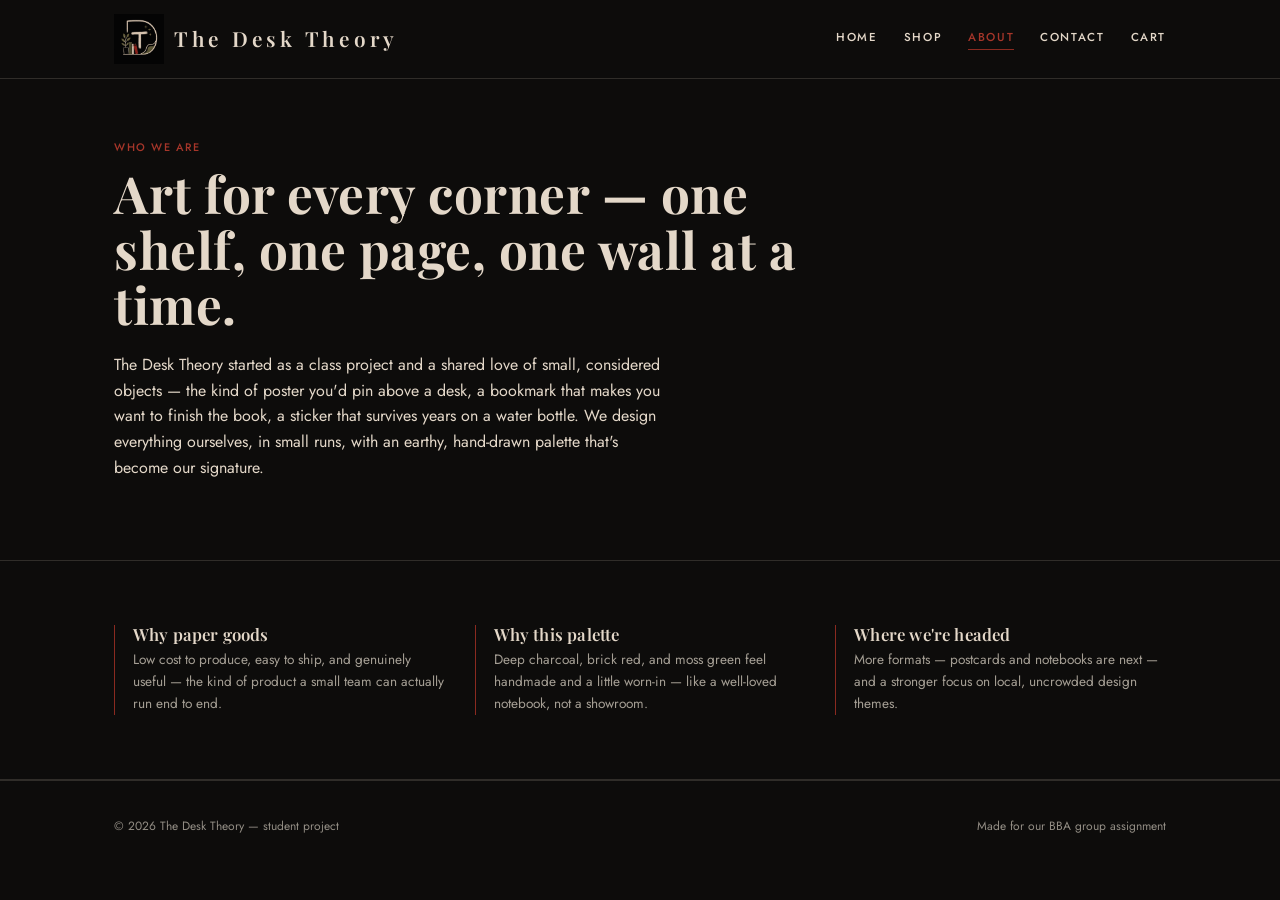
==== about.html @ 248416a7 "Add files via upload" ====
<!DOCTYPE html>
<html lang="en">
<head>
<meta charset="UTF-8">
<meta name="viewport" content="width=device-width, initial-scale=1.0">
<title>About — The Desk Theory</title>
<link rel="stylesheet" href="style.css">
</head>
<body>

<header class="site-header">
  <div class="container">
    <a href="index.html" class="logo"><img src="logo-mark-v2.png" alt="The Desk Theory"><span class="logo-word">The Desk Theory</span></a>
    <nav class="main-nav">
      <a href="index.html">Home</a>
      <a href="shop.html">Shop</a>
      <a href="about.html" class="active">About</a>
      <a href="contact.html">Contact</a>
      <a href="cart.html" class="cart-link">Cart <span class="cart-badge">0</span></a>
    </nav>
  </div>
</header>

<section class="section" style="padding-top:60px;">
  <div class="container">
    <span class="eyebrow">Who we are</span>
    <h1 style="font-size:clamp(2rem,5vw,3.2rem); max-width:700px;">Art for every corner — one shelf, one page, one wall at a time.</h1>
    <p style="max-width:560px; margin-top:20px;">The Desk Theory started as a class project and a shared love of small, considered objects — the kind of poster you'd pin above a desk, a bookmark that makes you want to finish the book, a sticker that survives years on a water bottle. We design everything ourselves, in small runs, with an earthy, hand-drawn palette that's become our signature.</p>
  </div>
</section>

<section class="section">
  <div class="container values-grid">
    <div class="value-block">
      <h3>Why paper goods</h3>
      <p>Low cost to produce, easy to ship, and genuinely useful — the kind of product a small team can actually run end to end.</p>
    </div>
    <div class="value-block">
      <h3>Why this palette</h3>
      <p>Deep charcoal, brick red, and moss green feel handmade and a little worn-in — like a well-loved notebook, not a showroom.</p>
    </div>
    <div class="value-block">
      <h3>Where we're headed</h3>
      <p>More formats — postcards and notebooks are next — and a stronger focus on local, uncrowded design themes.</p>
    </div>
  </div>
</section>

<footer class="site-footer">
  <div class="container" style="display:flex; justify-content:space-between; flex-wrap:wrap; gap:12px; width:100%;">
    <span>&copy; 2026 The Desk Theory — student project</span>
    <span>Made for our BBA group assignment</span>
  </div>
</footer>

<script src="products.js"></script>
<script src="cart.js"></script>
</body>
</html>
---- style.css ----
@import url('https://fonts.googleapis.com/css2?family=Playfair+Display:wght@600;700&family=Jost:wght@400;500&display=swap');

:root {
  --ink: #E4D8C9;
  --paper: #0D0C0B;
  --paper-2: #171614;
  --sage: #6B6845;
  --sage-light: #8C8960;
  --tan: #8A2A20;
  --tan-dark: #A6362A;
  --line: rgba(228,216,201,0.16);

  /* legacy aliases so nothing breaks if referenced elsewhere */
  --riso-pink: var(--tan);
  --riso-blue: var(--sage);
  --riso-yellow: var(--tan);
  --riso-orange: var(--tan-dark);
  --riso-green: var(--sage);
}

* { box-sizing: border-box; }

html { scroll-behavior: smooth; }

body {
  margin: 0;
  background: var(--paper);
  color: var(--ink);
  font-family: 'Jost', sans-serif;
  font-weight: 400;
  line-height: 1.6;
}

h1, h2, h3, .display {
  font-family: 'Playfair Display', serif;
  font-weight: 700;
  text-transform: none;
  letter-spacing: 0.01em;
  line-height: 1.08;
  margin: 0;
  color: var(--ink);
}

.eyebrow, nav.main-nav a, .tag, .category-nav button, .btn, label, .price {
  text-transform: uppercase;
  letter-spacing: 0.14em;
}

a { color: inherit; }

.container {
  max-width: 1100px;
  margin: 0 auto;
  padding: 0 24px;
}

/* ---------- Header ---------- */

.site-header {
  border-bottom: 1px solid var(--line);
  background: var(--paper);
  position: sticky;
  top: 0;
  z-index: 50;
}

.site-header .container {
  display: flex;
  align-items: center;
  justify-content: space-between;
  padding-top: 14px;
  padding-bottom: 14px;
}

.logo {
  text-decoration: none;
  display: flex;
  align-items: center;
  gap: 10px;
}

.logo img {
  height: 50px;
  width: auto;
  display: block;
}

.logo-word {
  font-family: 'Playfair Display', serif;
  font-size: 1.3rem;
  letter-spacing: 0.18em;
  font-weight: 600;
}

nav.main-nav {
  display: flex;
  gap: 26px;
  align-items: center;
}

nav.main-nav a {
  text-decoration: none;
  font-size: 0.72rem;
  font-weight: 500;
  padding-bottom: 3px;
  border-bottom: 1px solid transparent;
  transition: border-color 0.15s ease, color 0.15s ease;
}

nav.main-nav a:hover,
nav.main-nav a.active {
  border-color: var(--tan);
  color: var(--tan-dark);
}

.cart-link {
  display: flex;
  align-items: center;
  gap: 6px;
}

.cart-badge {
  background: var(--sage);
  color: var(--paper);
  font-size: 0.62rem;
  font-weight: 500;
  letter-spacing: 0;
  text-transform: none;
  min-width: 18px;
  height: 18px;
  border-radius: 50%;
  display: inline-flex;
  align-items: center;
  justify-content: center;
  padding: 0 4px;
}

/* ---------- Hero ---------- */

.hero {
  padding: 80px 0 70px;
  border-bottom: 1px solid var(--line);
  position: relative;
}

.hero-logo {
  max-width: 300px;
  width: 60%;
  height: auto;
  margin-bottom: 10px;
}

.hero-rule {
  width: 64px;
  height: 1px;
  background: var(--tan);
  margin: 22px 0;
}

.hero h1 {
  font-size: clamp(2.4rem, 6vw, 4rem);
}

.hero-sub {
  max-width: 480px;
  margin-top: 18px;
  font-size: 1rem;
  color: rgba(237,228,214,0.75);
}

.hero-meta {
  margin-top: 30px;
  display: flex;
  gap: 12px;
  flex-wrap: wrap;
}

.tag {
  border: 1px solid var(--ink);
  padding: 6px 14px;
  font-size: 0.68rem;
  font-weight: 500;
}

.tag.pink { background: var(--tan); color: var(--paper); border-color: var(--tan); }
.tag.blue { background: var(--sage); color: var(--paper); border-color: var(--sage); }
.tag.yellow { background: transparent; border-color: var(--ink); }

.btn {
  display: inline-block;
  font-family: 'Jost', sans-serif;
  font-weight: 500;
  font-size: 0.72rem;
  padding: 14px 28px;
  background: var(--ink);
  color: var(--paper);
  border: 1px solid var(--ink);
  text-decoration: none;
  cursor: pointer;
  transition: background 0.15s ease, color 0.15s ease, border-color 0.15s ease;
}

.btn:hover {
  background: var(--tan-dark);
  border-color: var(--tan-dark);
}

.btn.secondary {
  background: transparent;
  color: var(--ink);
}

.btn.secondary:hover {
  background: var(--ink);
  color: var(--paper);
}

.btn.small {
  padding: 9px 18px;
  font-size: 0.65rem;
}

/* ---------- Section labels ---------- */

.section {
  padding: 64px 0;
  border-bottom: 1px solid var(--line);
}

.section:last-child { border-bottom: none; }

.eyebrow {
  font-size: 0.68rem;
  font-weight: 500;
  color: var(--tan-dark);
  margin-bottom: 10px;
  display: block;
}

.section-head {
  display: flex;
  justify-content: space-between;
  align-items: flex-end;
  margin-bottom: 36px;
  flex-wrap: wrap;
  gap: 16px;
}

.section-head h2 {
  font-size: clamp(1.7rem, 4vw, 2.5rem);
}

/* ---------- Product grid & cards ---------- */

.grid {
  display: grid;
  grid-template-columns: repeat(auto-fill, minmax(230px, 1fr));
  gap: 40px 24px;
}

.product-card {
  position: relative;
}

.sticker-art {
  aspect-ratio: 1 / 1;
  border-radius: 4px;
  border: 1px solid var(--line);
  display: flex;
  align-items: center;
  justify-content: center;
  position: relative;
  overflow: hidden;
  transition: transform 0.2s ease, box-shadow 0.2s ease;
}

.product-card:hover .sticker-art {
  transform: translateY(-3px);
  box-shadow: 0 10px 24px rgba(237,228,214,0.12);
}

.product-card[data-cat="posters"] .sticker-art,
.product-card[data-cat="art-prints"] .sticker-art { aspect-ratio: 3 / 4; }
.product-card[data-cat="bookmarks"] .sticker-art { aspect-ratio: 1 / 3; }

.sticker-art .glyph {
  font-family: 'Playfair Display', serif;
  font-size: 2.2rem;
  color: var(--ink);
  opacity: 0.9;
}

.product-card[data-cat="bookmarks"] .sticker-art .glyph { font-size: 1.3rem; }

.peel { display: none; }

.product-info {
  margin-top: 14px;
  padding: 0 2px;
}

.product-info h3 {
  font-size: 1rem;
  font-family: 'Jost', sans-serif;
  font-weight: 500;
}

.product-info .desc {
  font-size: 0.78rem;
  color: rgba(237,228,214,0.6);
  margin: 4px 0 10px;
}

.product-row {
  display: flex;
  align-items: center;
  justify-content: space-between;
  gap: 10px;
}

.price {
  font-weight: 500;
  font-size: 0.8rem;
  letter-spacing: 0.08em;
}

.category-nav {
  display: flex;
  gap: 10px;
  flex-wrap: wrap;
}

.category-nav button {
  font-family: 'Jost', sans-serif;
  font-size: 0.68rem;
  font-weight: 500;
  padding: 9px 18px;
  border: 1px solid var(--ink);
  background: transparent;
  cursor: pointer;
  color: var(--ink);
}

.category-nav button.active {
  background: var(--ink);
  color: var(--paper);
}

/* ---------- About / values blocks ---------- */

.values-grid {
  display: grid;
  grid-template-columns: repeat(auto-fit, minmax(220px, 1fr));
  gap: 30px;
}

.value-block {
  border-left: 1px solid var(--tan);
  padding-left: 18px;
}

.value-block h3 {
  font-size: 1.05rem;
  font-family: 'Playfair Display', serif;
  font-weight: 600;
  margin-bottom: 6px;
}

.value-block p {
  font-size: 0.85rem;
  color: rgba(237,228,214,0.68);
  margin: 0;
}

/* ---------- Cart page ---------- */

.cart-table {
  width: 100%;
  border-collapse: collapse;
}

.cart-table th {
  text-align: left;
  font-size: 0.65rem;
  letter-spacing: 0.1em;
  text-transform: uppercase;
  font-weight: 500;
  padding-bottom: 12px;
  border-bottom: 1px solid var(--ink);
}

.cart-table td {
  padding: 18px 8px;
  border-bottom: 1px solid var(--line);
  font-size: 0.85rem;
  vertical-align: middle;
}

.cart-item-name { font-weight: 500; }

.qty-control {
  display: flex;
  align-items: center;
  gap: 8px;
}

.qty-control button {
  width: 26px;
  height: 26px;
  border: 1px solid var(--ink);
  background: var(--paper);
  cursor: pointer;
  font-family: 'Jost', sans-serif;
  font-weight: 500;
}

.remove-link {
  font-size: 0.7rem;
  text-decoration: underline;
  cursor: pointer;
  background: none;
  border: none;
  color: var(--tan-dark);
  font-family: 'Jost', sans-serif;
  padding: 0;
}

.cart-summary {
  margin-top: 30px;
  display: flex;
  justify-content: flex-end;
}

.cart-summary-box {
  border: 1px solid var(--ink);
  padding: 24px;
  min-width: 260px;
  background: var(--paper-2);
}

.cart-summary-box .row {
  display: flex;
  justify-content: space-between;
  font-size: 0.85rem;
  margin-bottom: 8px;
}

.cart-summary-box .row.total {
  font-weight: 500;
  font-size: 1rem;
  border-top: 1px solid var(--ink);
  padding-top: 10px;
  margin-top: 10px;
}

.empty-cart {
  text-align: center;
  padding: 60px 0;
}

/* ---------- Forms ---------- */

.form-grid {
  display: grid;
  gap: 18px;
  max-width: 480px;
}

label {
  display: block;
  font-size: 0.68rem;
  font-weight: 500;
  margin-bottom: 6px;
  color: rgba(237,228,214,0.75);
}

input, textarea, select {
  width: 100%;
  font-family: 'Jost', sans-serif;
  font-size: 0.9rem;
  padding: 12px;
  border: 1px solid var(--ink);
  background: var(--paper);
  color: var(--ink);
}

input:focus, textarea:focus, select:focus {
  outline: 2px solid var(--tan);
  outline-offset: 1px;
}

/* ---------- Footer ---------- */

.site-footer {
  border-top: 1px solid var(--line);
  padding: 36px 0;
  font-size: 0.75rem;
  display: flex;
  justify-content: space-between;
  flex-wrap: wrap;
  gap: 12px;
  color: rgba(237,228,214,0.6);
}

/* ---------- Utility ---------- */

.center-note {
  text-align: center;
  font-size: 0.85rem;
  color: rgba(237,228,214,0.6);
}

@media (max-width: 640px) {
  .site-header .container { flex-wrap: wrap; gap: 12px; }
  nav.main-nav { gap: 16px; flex-wrap: wrap; }
  .cart-summary { justify-content: stretch; }
  .cart-summary-box { width: 100%; }
}

@media (prefers-reduced-motion: reduce) {
  * { transition: none !important; scroll-behavior: auto !important; }
}
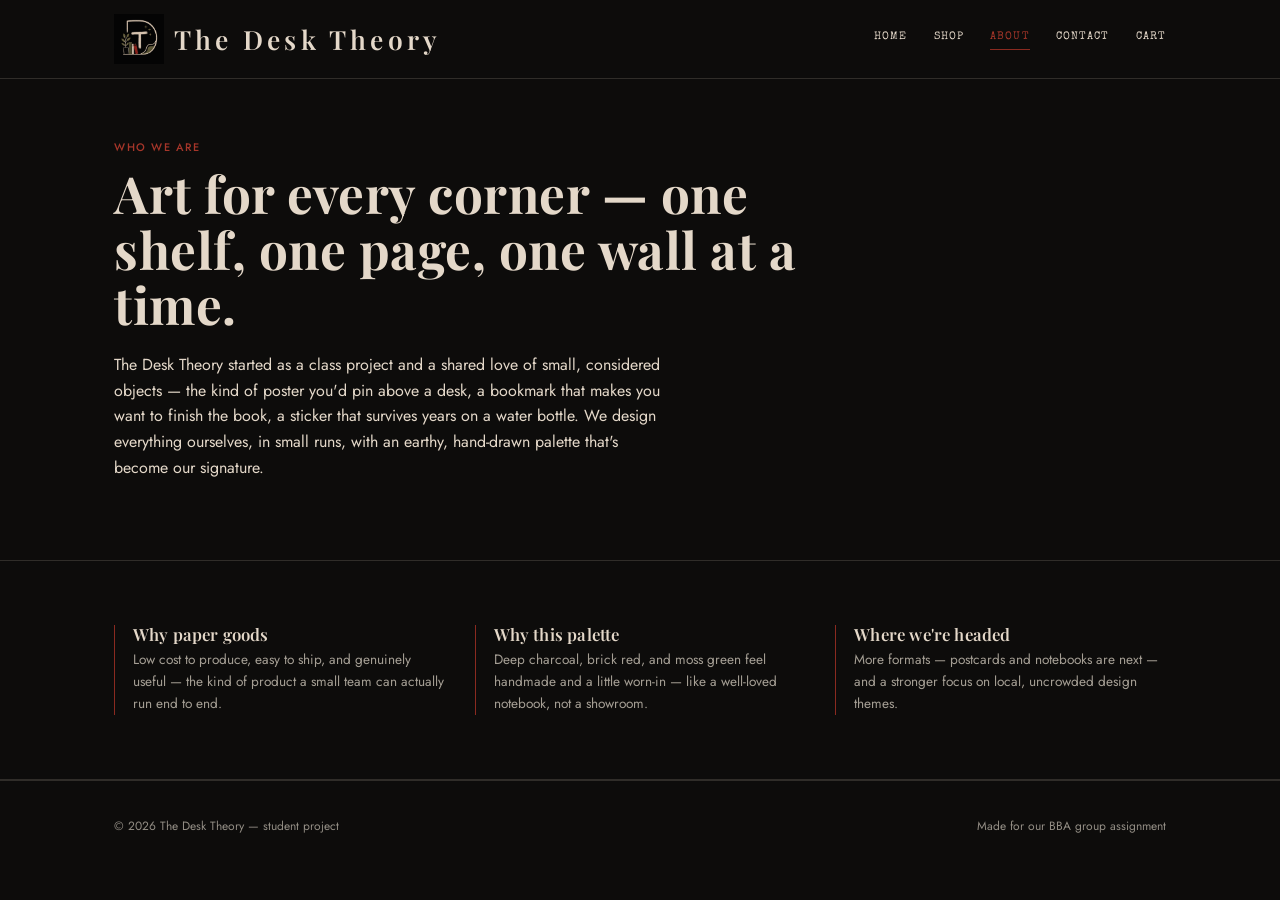
==== commit 856b5abe: "Add files via upload" ====
--- a/about.html
+++ b/about.html
@@ -4,7 +4,7 @@
 <meta charset="UTF-8">
 <meta name="viewport" content="width=device-width, initial-scale=1.0">
 <title>About — The Desk Theory</title>
-<link rel="stylesheet" href="style.css">
+<link rel="stylesheet" href="style.css?v=2">
 </head>
 <body>
 
--- a/style.css
+++ b/style.css
@@ -1,4 +1,4 @@
-@import url('https://fonts.googleapis.com/css2?family=Playfair+Display:wght@600;700&family=Jost:wght@400;500&display=swap');
+@import url('https://fonts.googleapis.com/css2?family=Playfair+Display:wght@600;700&family=Jost:wght@400;500&family=Special+Elite&display=swap');
 
 :root {
   --ink: #E4D8C9;
@@ -87,8 +87,8 @@
 
 .logo-word {
   font-family: 'Playfair Display', serif;
-  font-size: 1.3rem;
-  letter-spacing: 0.18em;
+  font-size: 1.65rem;
+  letter-spacing: 0.16em;
   font-weight: 600;
 }
 
@@ -99,9 +99,11 @@
 }
 
 nav.main-nav a {
+  font-family: 'Special Elite', cursive;
   text-decoration: none;
-  font-size: 0.72rem;
-  font-weight: 500;
+  font-size: 0.7rem;
+  font-weight: 400;
+  letter-spacing: 0.1em;
   padding-bottom: 3px;
   border-bottom: 1px solid transparent;
   transition: border-color 0.15s ease, color 0.15s ease;
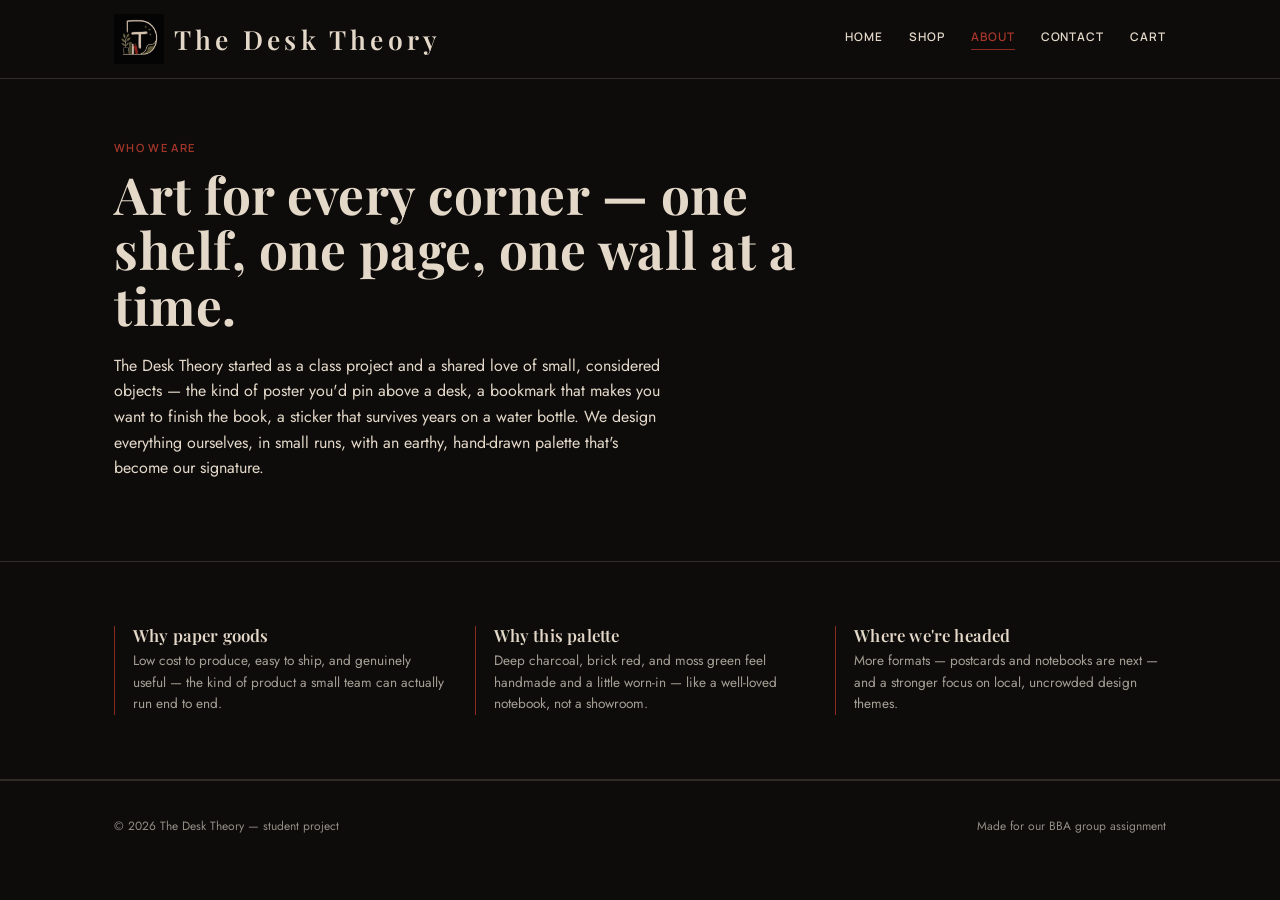
==== commit ab86e5c9: "Add files via upload" ====
--- a/about.html
+++ b/about.html
@@ -4,7 +4,7 @@
 <meta charset="UTF-8">
 <meta name="viewport" content="width=device-width, initial-scale=1.0">
 <title>About — The Desk Theory</title>
-<link rel="stylesheet" href="style.css?v=2">
+<link rel="stylesheet" href="style.css?v=3">
 </head>
 <body>
 
--- a/style.css
+++ b/style.css
@@ -1,4 +1,4 @@
-@import url('https://fonts.googleapis.com/css2?family=Playfair+Display:wght@600;700&family=Jost:wght@400;500&family=Special+Elite&display=swap');
+@import url('https://fonts.googleapis.com/css2?family=Playfair+Display:ital,wght@0,600;0,700;1,600&family=Jost:wght@400;500&family=Manrope:wght@500;600&display=swap');
 
 :root {
   --ink: #E4D8C9;
@@ -99,11 +99,11 @@
 }
 
 nav.main-nav a {
-  font-family: 'Special Elite', cursive;
+  font-family: 'Manrope', sans-serif;
   text-decoration: none;
-  font-size: 0.7rem;
-  font-weight: 400;
-  letter-spacing: 0.1em;
+  font-size: 0.74rem;
+  font-weight: 600;
+  letter-spacing: 0.08em;
   padding-bottom: 3px;
   border-bottom: 1px solid transparent;
   transition: border-color 0.15s ease, color 0.15s ease;
@@ -179,6 +179,7 @@
 
 .tag {
   border: 1px solid var(--ink);
+  border-radius: 999px;
   padding: 6px 14px;
   font-size: 0.68rem;
   font-weight: 500;
@@ -197,9 +198,14 @@
   background: var(--ink);
   color: var(--paper);
   border: 1px solid var(--ink);
+  border-radius: 999px;
   text-decoration: none;
   cursor: pointer;
-  transition: background 0.15s ease, color 0.15s ease, border-color 0.15s ease;
+  transition: background 0.15s ease, color 0.15s ease, border-color 0.15s ease, transform 0.15s ease;
+}
+
+.btn:hover {
+  transform: translateY(-1px);
 }
 
 .btn:hover {
@@ -232,8 +238,11 @@
 .section:last-child { border-bottom: none; }
 
 .eyebrow {
-  font-size: 0.68rem;
-  font-weight: 500;
+  font-family: 'Manrope', sans-serif;
+  font-style: normal;
+  font-size: 0.7rem;
+  font-weight: 600;
+  letter-spacing: 0.12em;
   color: var(--tan-dark);
   margin-bottom: 10px;
   display: block;
@@ -266,7 +275,7 @@
 
 .sticker-art {
   aspect-ratio: 1 / 1;
-  border-radius: 4px;
+  border-radius: 14px;
   border: 1px solid var(--line);
   display: flex;
   align-items: center;
@@ -281,9 +290,7 @@
   box-shadow: 0 10px 24px rgba(237,228,214,0.12);
 }
 
-.product-card[data-cat="posters"] .sticker-art,
-.product-card[data-cat="art-prints"] .sticker-art { aspect-ratio: 3 / 4; }
-.product-card[data-cat="bookmarks"] .sticker-art { aspect-ratio: 1 / 3; }
+/* All product photos now share the same square aspect ratio */
 
 .sticker-art .glyph {
   font-family: 'Playfair Display', serif;
@@ -292,7 +299,6 @@
   opacity: 0.9;
 }
 
-.product-card[data-cat="bookmarks"] .sticker-art .glyph { font-size: 1.3rem; }
 
 .peel { display: none; }
 
@@ -338,9 +344,11 @@
   font-weight: 500;
   padding: 9px 18px;
   border: 1px solid var(--ink);
+  border-radius: 999px;
   background: transparent;
   cursor: pointer;
   color: var(--ink);
+  transition: background 0.15s ease, color 0.15s ease;
 }
 
 .category-nav button.active {
@@ -410,6 +418,7 @@
   width: 26px;
   height: 26px;
   border: 1px solid var(--ink);
+  border-radius: 50%;
   background: var(--paper);
   cursor: pointer;
   font-family: 'Jost', sans-serif;
@@ -435,6 +444,7 @@
 
 .cart-summary-box {
   border: 1px solid var(--ink);
+  border-radius: 12px;
   padding: 24px;
   min-width: 260px;
   background: var(--paper-2);
@@ -482,6 +492,7 @@
   font-size: 0.9rem;
   padding: 12px;
   border: 1px solid var(--ink);
+  border-radius: 8px;
   background: var(--paper);
   color: var(--ink);
 }
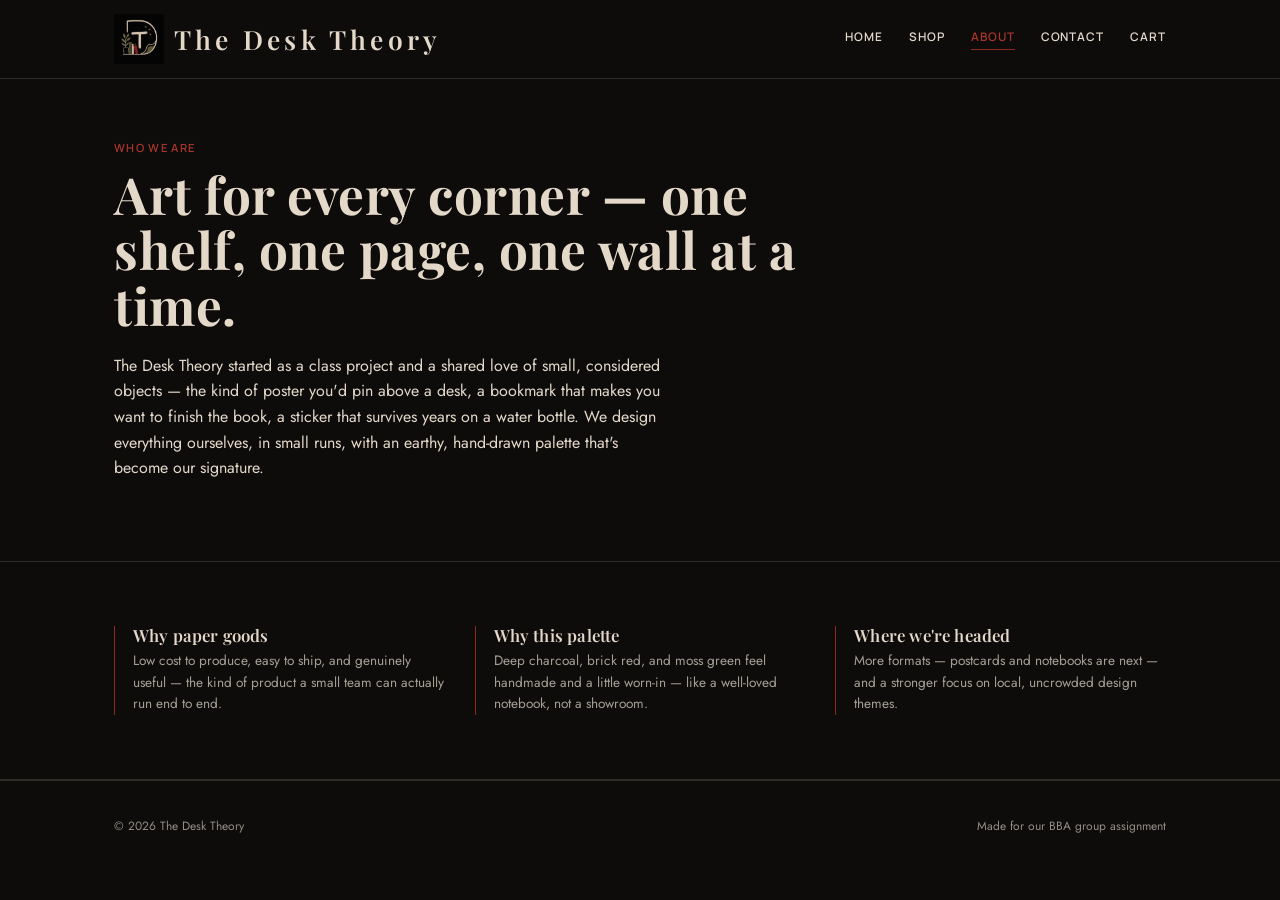
==== commit 7499fee8: "Add files via upload" ====
--- a/about.html
+++ b/about.html
@@ -48,7 +48,7 @@
 
 <footer class="site-footer">
   <div class="container" style="display:flex; justify-content:space-between; flex-wrap:wrap; gap:12px; width:100%;">
-    <span>&copy; 2026 The Desk Theory — student project</span>
+    <span>&copy; 2026 The Desk Theory</span>
     <span>Made for our BBA group assignment</span>
   </div>
 </footer>
--- a/style.css
+++ b/style.css
@@ -183,6 +183,15 @@
   padding: 6px 14px;
   font-size: 0.68rem;
   font-weight: 500;
+  display: inline-block;
+  text-decoration: none;
+  cursor: pointer;
+  transition: transform 0.15s ease, opacity 0.15s ease;
+}
+
+.tag:hover {
+  transform: translateY(-2px);
+  opacity: 0.88;
 }
 
 .tag.pink { background: var(--tan); color: var(--paper); border-color: var(--tan); }
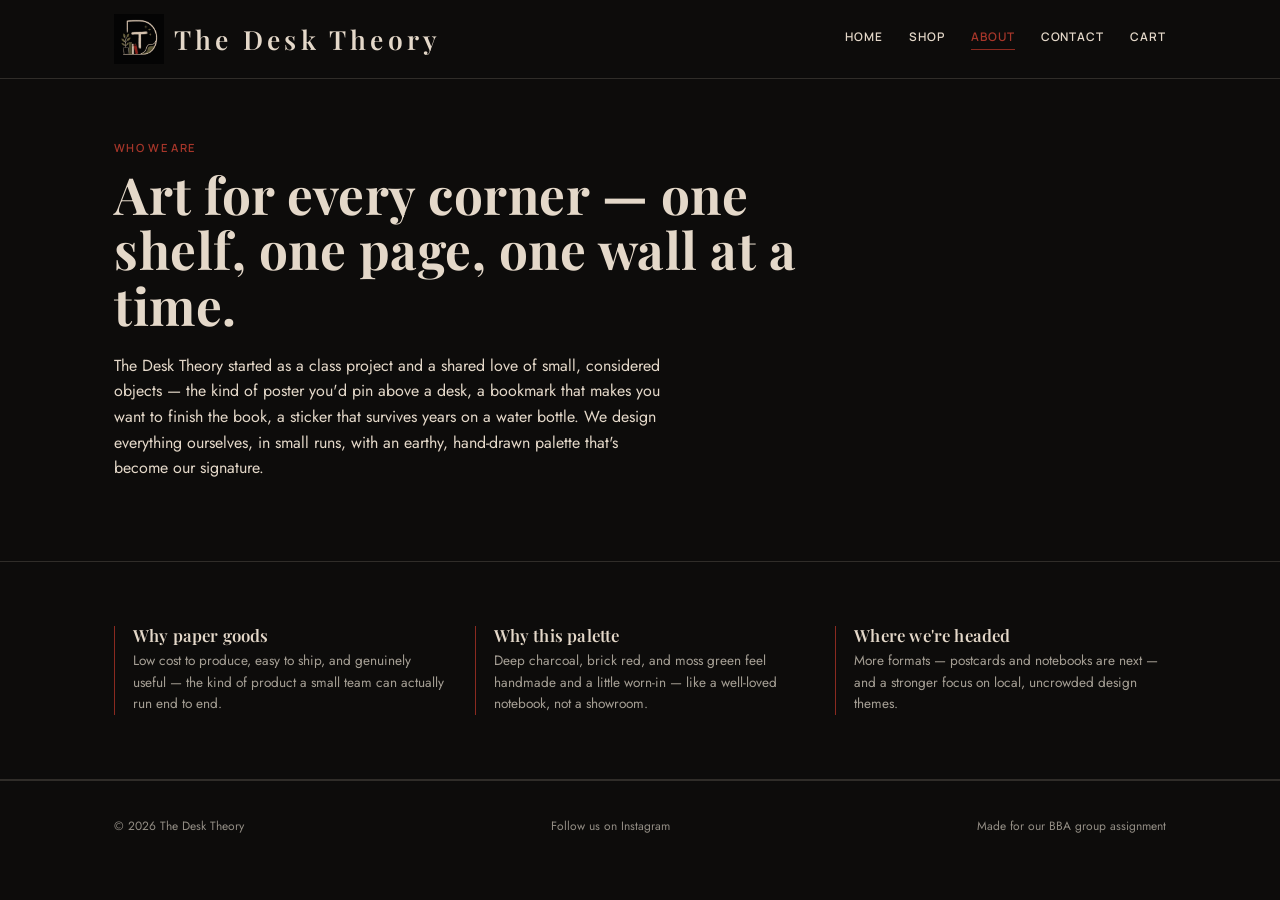
==== commit 8f34e4a6: "Add files via upload" ====
--- a/about.html
+++ b/about.html
@@ -4,7 +4,7 @@
 <meta charset="UTF-8">
 <meta name="viewport" content="width=device-width, initial-scale=1.0">
 <title>About — The Desk Theory</title>
-<link rel="stylesheet" href="style.css?v=3">
+<link rel="stylesheet" href="style.css?v=5">
 </head>
 <body>
 
@@ -49,6 +49,7 @@
 <footer class="site-footer">
   <div class="container" style="display:flex; justify-content:space-between; flex-wrap:wrap; gap:12px; width:100%;">
     <span>&copy; 2026 The Desk Theory</span>
+    <a href="https://www.instagram.com/the.desk.theory/" target="_blank" rel="noopener" class="footer-insta">Follow us on Instagram</a>
     <span>Made for our BBA group assignment</span>
   </div>
 </footer>
--- a/style.css
+++ b/style.css
@@ -429,9 +429,22 @@
   border: 1px solid var(--ink);
   border-radius: 50%;
   background: var(--paper);
+  color: var(--ink);
   cursor: pointer;
   font-family: 'Jost', sans-serif;
   font-weight: 500;
+  font-size: 0.9rem;
+  line-height: 1;
+  display: flex;
+  align-items: center;
+  justify-content: center;
+  padding: 0;
+  transition: background 0.15s ease, color 0.15s ease;
+}
+
+.qty-control button:hover {
+  background: var(--ink);
+  color: var(--paper);
 }
 
 .remove-link {
@@ -524,6 +537,18 @@
   color: rgba(237,228,214,0.6);
 }
 
+.footer-insta {
+  text-decoration: none;
+  color: rgba(237,228,214,0.6);
+  border-bottom: 1px solid transparent;
+  transition: color 0.15s ease, border-color 0.15s ease;
+}
+
+.footer-insta:hover {
+  color: var(--tan-dark);
+  border-color: var(--tan-dark);
+}
+
 /* ---------- Utility ---------- */
 
 .center-note {
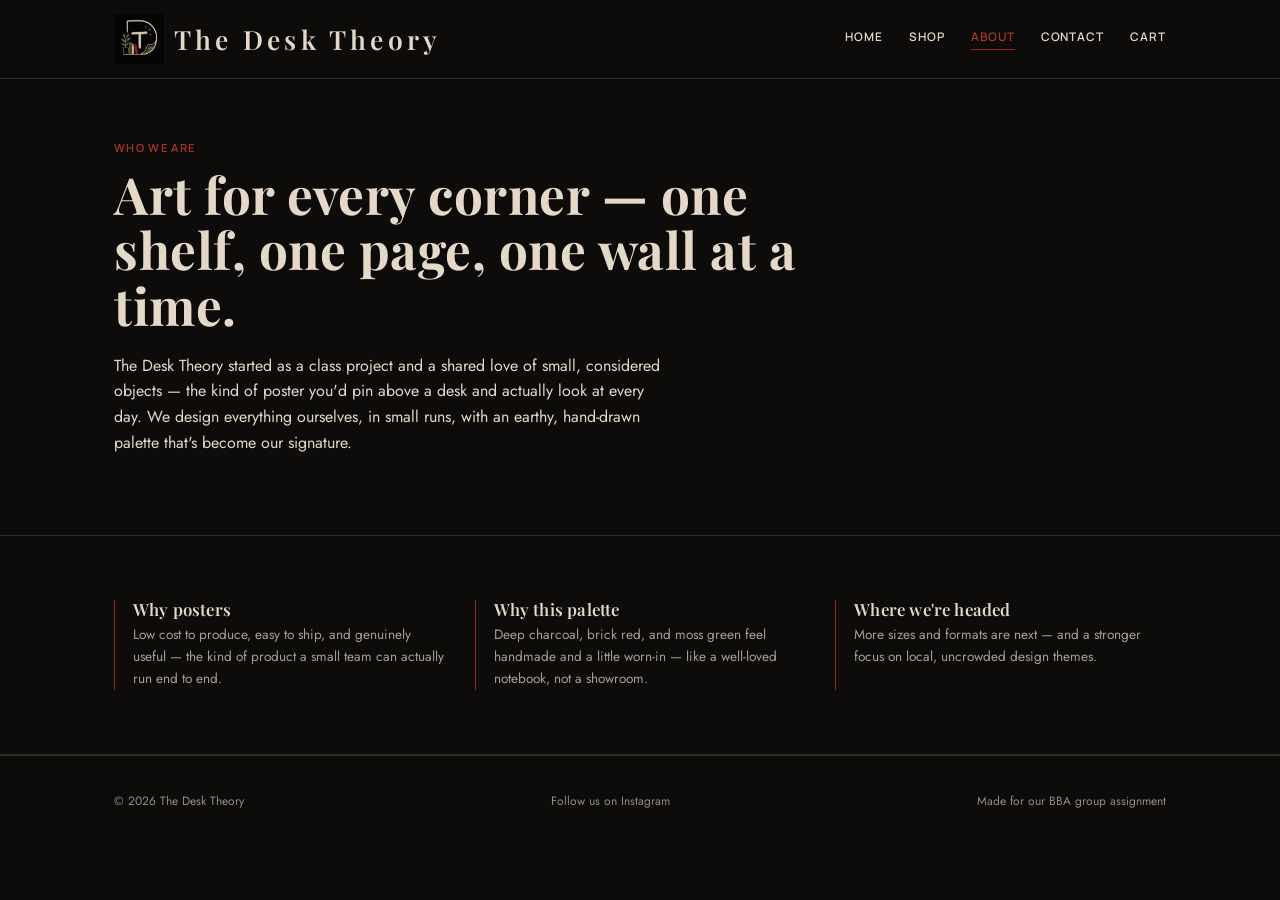
==== commit c85c38a2: "Update about.html" ====
--- a/about.html
+++ b/about.html
@@ -25,14 +25,14 @@
   <div class="container">
     <span class="eyebrow">Who we are</span>
     <h1 style="font-size:clamp(2rem,5vw,3.2rem); max-width:700px;">Art for every corner — one shelf, one page, one wall at a time.</h1>
-    <p style="max-width:560px; margin-top:20px;">The Desk Theory started as a class project and a shared love of small, considered objects — the kind of poster you'd pin above a desk, a bookmark that makes you want to finish the book, a sticker that survives years on a water bottle. We design everything ourselves, in small runs, with an earthy, hand-drawn palette that's become our signature.</p>
+    <p style="max-width:560px; margin-top:20px;">The Desk Theory started as a class project and a shared love of small, considered objects — the kind of poster you'd pin above a desk and actually look at every day. We design everything ourselves, in small runs, with an earthy, hand-drawn palette that's become our signature.</p>
   </div>
 </section>
 
 <section class="section">
   <div class="container values-grid">
     <div class="value-block">
-      <h3>Why paper goods</h3>
+      <h3>Why posters</h3>
       <p>Low cost to produce, easy to ship, and genuinely useful — the kind of product a small team can actually run end to end.</p>
     </div>
     <div class="value-block">
@@ -41,7 +41,7 @@
     </div>
     <div class="value-block">
       <h3>Where we're headed</h3>
-      <p>More formats — postcards and notebooks are next — and a stronger focus on local, uncrowded design themes.</p>
+      <p>More sizes and formats are next — and a stronger focus on local, uncrowded design themes.</p>
     </div>
   </div>
 </section>
